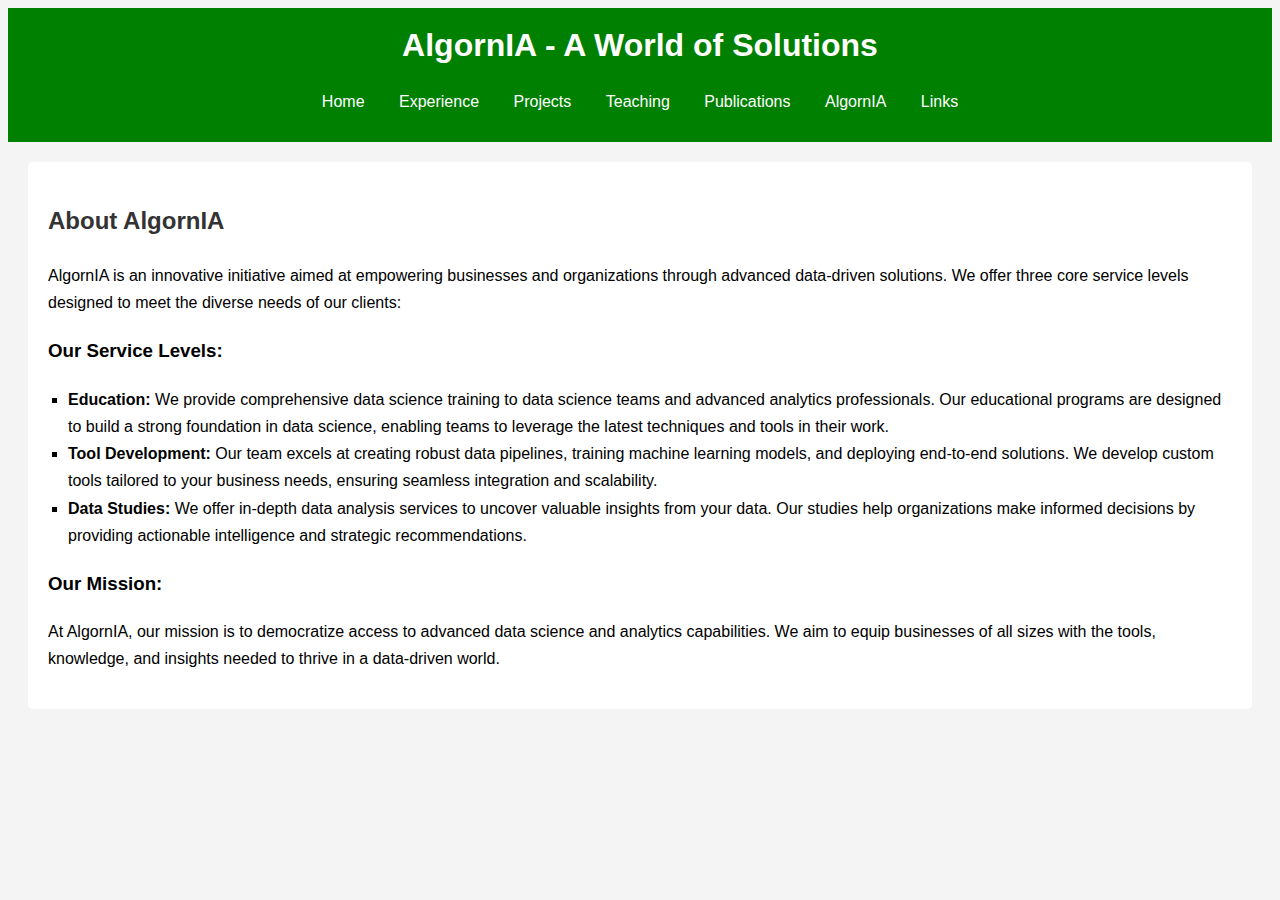
==== algornia.html @ a8e4b150 "algornIA" ====
<!DOCTYPE html>
<html lang="en">
<head>
    <meta charset="UTF-8">
    <meta name="viewport" content="width=device-width, initial-scale=1.0">
    <title>AlgornIA - A World of Solutions</title>
    <link rel="stylesheet" href="style.css">
</head>
<body>
    <header>
        <h1>AlgornIA - A World of Solutions</h1>
        <nav>
            <ul>
                <li><a href="index.html">Home</a></li>
                <li><a href="experience.html">Experience</a></li>
                <li><a href="projects.html">Projects</a></li>
                <li><a href="teaching.html">Teaching</a></li>
                <li><a href="publications.html">Publications</a></li>
                <li><a href="algornia.html">AlgornIA</a></li>
                <li><a href="links.html">Links</a></li>
            </ul>
        </nav>
    </header>

    <section id="algornia-summary">
        <h2>About AlgornIA</h2>
        <p>AlgornIA is an innovative initiative aimed at empowering businesses and organizations through advanced data-driven solutions. We offer three core service levels designed to meet the diverse needs of our clients:</p>
        
        <h3>Our Service Levels:</h3>
        <ul>
            <li><strong>Education:</strong> We provide comprehensive data science training to data science teams and advanced analytics professionals. Our educational programs are designed to build a strong foundation in data science, enabling teams to leverage the latest techniques and tools in their work.</li>
            <li><strong>Tool Development:</strong> Our team excels at creating robust data pipelines, training machine learning models, and deploying end-to-end solutions. We develop custom tools tailored to your business needs, ensuring seamless integration and scalability.</li>
            <li><strong>Data Studies:</strong> We offer in-depth data analysis services to uncover valuable insights from your data. Our studies help organizations make informed decisions by providing actionable intelligence and strategic recommendations.</li>
        </ul>

        <h3>Our Mission:</h3>
        <p>At AlgornIA, our mission is to democratize access to advanced data science and analytics capabilities. We aim to equip businesses of all sizes with the tools, knowledge, and insights needed to thrive in a data-driven world.</p>
    </section>

</body>
</html>
---- style.css ----
#about {
    display: flex;
    align-items: center;
    justify-content: center;
    background-color: #f9f9f9;
    padding: 20px;
    border-radius: 10px;
    box-shadow: 0 4px 8px rgba(0, 0, 0, 0.1);
}

#about img {
    border-radius: 50%;
    width: 300px;
    height: 300px;
    object-fit: cover;
    margin-right: 20px;
}

#about p {
    max-width: 600px;
    font-size: 1.1em;
    line-height: 1.6;
    color: green; /* Change to a shade of green */
}


body {
    font-family: Arial, sans-serif;
    line-height: 1.7;
    margin: 0.5;
    padding: 0;
    background-color: #f4f4f4;
}

header {
    color: green; /* Change to a shade of green */
    color: #fff;
    padding: 10px 0;
    text-align: center;
    background-color: green; /* Change to a shade of green */

}

header h1 {
    margin: 0;
}

header p {
    margin: 0;
    font-style: italic;
}

nav ul {
    list-style: none;
    padding: 0;
}

nav ul li {
    display: inline;
    margin: 0 15px;
}

nav ul li a {
    color: #fff;
    text-decoration: none;
}

section {
    padding: 20px;
    margin: 20px;
    background: #fff;
    border-radius: 5px;
}

h2 {
    color: #333;
}

ul {
    list-style-type: square;
    padding-left: 20px;
}

footer {
    background: #333;
    color: #fff;
    text-align: center;
    padding: 10px 0;
    position: fixed;
    width: 100%;
    bottom: 0;
}
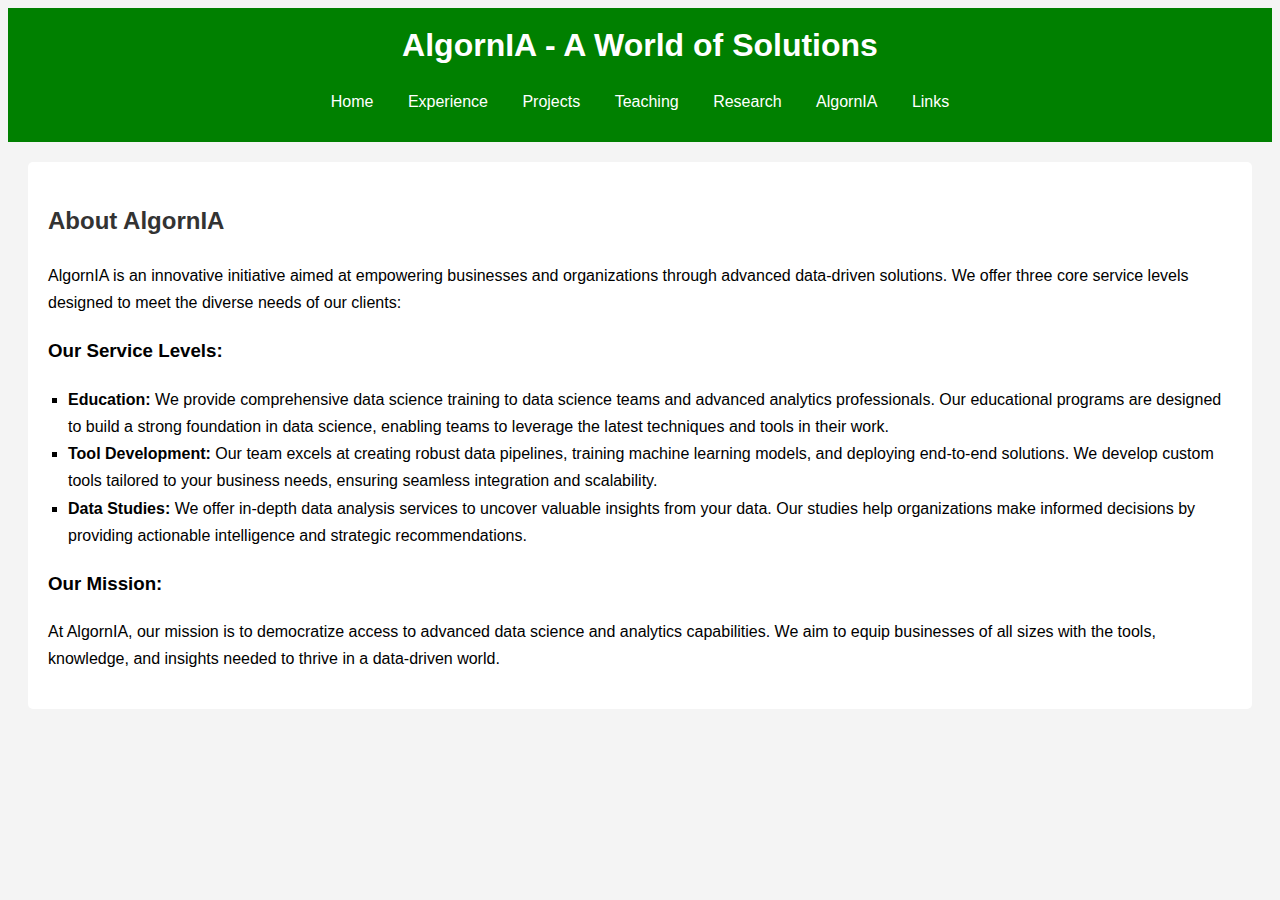
==== commit 9007eed8: "research" ====
--- a/algornia.html
+++ b/algornia.html
@@ -15,7 +15,7 @@
                 <li><a href="experience.html">Experience</a></li>
                 <li><a href="projects.html">Projects</a></li>
                 <li><a href="teaching.html">Teaching</a></li>
-                <li><a href="publications.html">Publications</a></li>
+                <li><a href="research.html">Research</a></li>
                 <li><a href="algornia.html">AlgornIA</a></li>
                 <li><a href="links.html">Links</a></li>
             </ul>
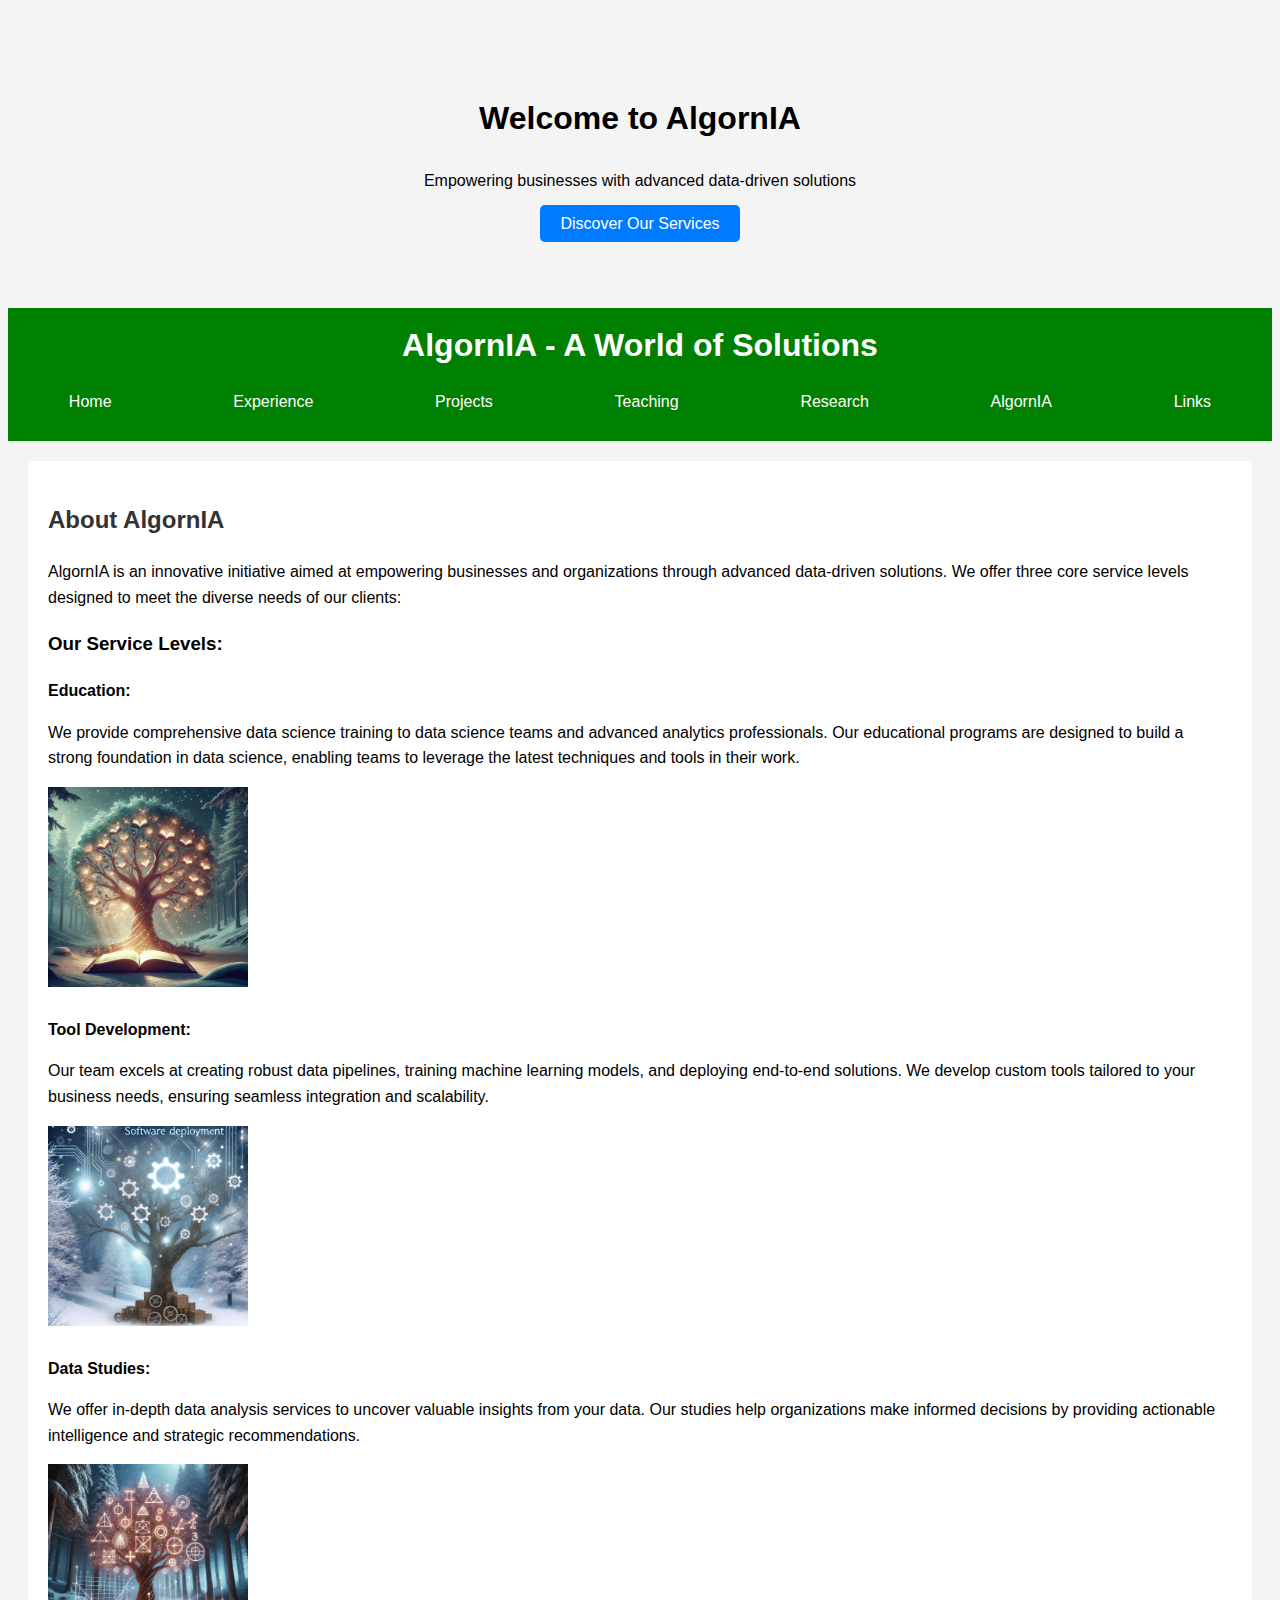
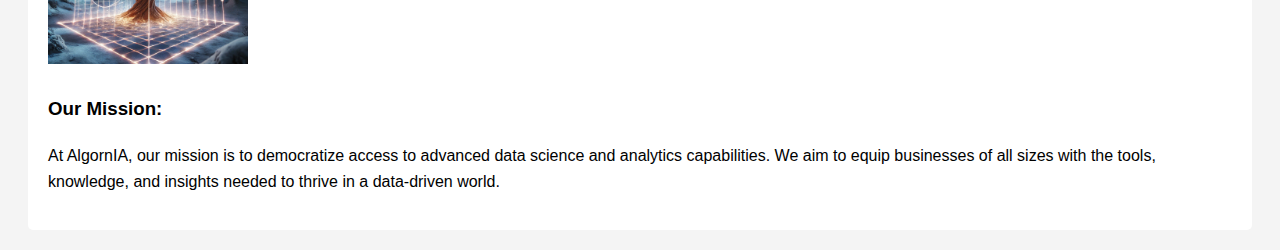
==== commit f0619040: "new algornia" ====
--- a/algornia.html
+++ b/algornia.html
@@ -3,14 +3,23 @@
 <head>
     <meta charset="UTF-8">
     <meta name="viewport" content="width=device-width, initial-scale=1.0">
+    <meta name="description" content="AlgornIA offers advanced data-driven solutions through education, tool development, and data studies.">
+    <meta name="keywords" content="data science, machine learning, data analysis, education, tool development">
     <title>AlgornIA - A World of Solutions</title>
     <link rel="stylesheet" href="style.css">
 </head>
 <body>
-    <header>
+    <!-- Hero Section -->
+    <section id="hero" style="padding: 50px; text-align: center; background-color: #f4f4f4;">
+        <h1>Welcome to AlgornIA</h1>
+        <p>Empowering businesses with advanced data-driven solutions</p>
+        <a href="#algornia-summary" style="padding: 10px 20px; background-color: #007BFF; color: white; text-decoration: none; border-radius: 5px;">Discover Our Services</a>
+    </section>
+
+    <header style="margin-top: 20px;">
         <h1>AlgornIA - A World of Solutions</h1>
         <nav>
-            <ul>
+            <ul style="list-style: none; padding: 0; display: flex; justify-content: space-around;">
                 <li><a href="index.html">Home</a></li>
                 <li><a href="experience.html">Experience</a></li>
                 <li><a href="projects.html">Projects</a></li>
@@ -22,20 +31,34 @@
         </nav>
     </header>
 
-    <section id="algornia-summary">
+    <section id="algornia-summary" style="padding: 20px; line-height: 1.6;">
         <h2>About AlgornIA</h2>
         <p>AlgornIA is an innovative initiative aimed at empowering businesses and organizations through advanced data-driven solutions. We offer three core service levels designed to meet the diverse needs of our clients:</p>
         
         <h3>Our Service Levels:</h3>
-        <ul>
-            <li><strong>Education:</strong> We provide comprehensive data science training to data science teams and advanced analytics professionals. Our educational programs are designed to build a strong foundation in data science, enabling teams to leverage the latest techniques and tools in their work.</li>
-            <li><strong>Tool Development:</strong> Our team excels at creating robust data pipelines, training machine learning models, and deploying end-to-end solutions. We develop custom tools tailored to your business needs, ensuring seamless integration and scalability.</li>
-            <li><strong>Data Studies:</strong> We offer in-depth data analysis services to uncover valuable insights from your data. Our studies help organizations make informed decisions by providing actionable intelligence and strategic recommendations.</li>
+        <ul style="list-style: none; padding: 0;">
+            <li style="margin-bottom: 30px;">
+                <strong>Education:</strong>
+                <p>We provide comprehensive data science training to data science teams and advanced analytics professionals. Our educational programs are designed to build a strong foundation in data science, enabling teams to leverage the latest techniques and tools in their work.</p>
+                <img src="image2.webp" alt="Education Image" style="width:200px;height:auto; display:block; margin: 10px 0;">
+                <!-- <a href="contact.html" style="padding: 10px 20px; background-color: #007BFF; color: white; text-decoration: none; border-radius: 5px;">Learn More</a> -->
+            </li>
+            <li style="margin-bottom: 30px;">
+                <strong>Tool Development:</strong>
+                <p>Our team excels at creating robust data pipelines, training machine learning models, and deploying end-to-end solutions. We develop custom tools tailored to your business needs, ensuring seamless integration and scalability.</p>
+                <img src="image3.webp" alt="Tool Development Image" style="width:200px;height:auto; display:block; margin: 10px 0;">
+                <!-- <a href="contact.html" style="padding: 10px 20px; background-color: #007BFF; color: white; text-decoration: none; border-radius: 5px;">Get a Quote</a>-->
+            </li>
+            <li style="margin-bottom: 30px;">
+                <strong>Data Studies:</strong>
+                <p>We offer in-depth data analysis services to uncover valuable insights from your data. Our studies help organizations make informed decisions by providing actionable intelligence and strategic recommendations.</p>
+                <img src="image1.webp" alt="Data Studies Image" style="width:200px;height:auto; display:block; margin: 10px 0;">
+                <!-- <a href="contact.html" style="padding: 10px 20px; background-color: #007BFF; color: white; text-decoration: none; border-radius: 5px;">Contact Us</a>-->
+            </li>
         </ul>
-
         <h3>Our Mission:</h3>
         <p>At AlgornIA, our mission is to democratize access to advanced data science and analytics capabilities. We aim to equip businesses of all sizes with the tools, knowledge, and insights needed to thrive in a data-driven world.</p>
     </section>
 
 </body>
-</html>
+</html>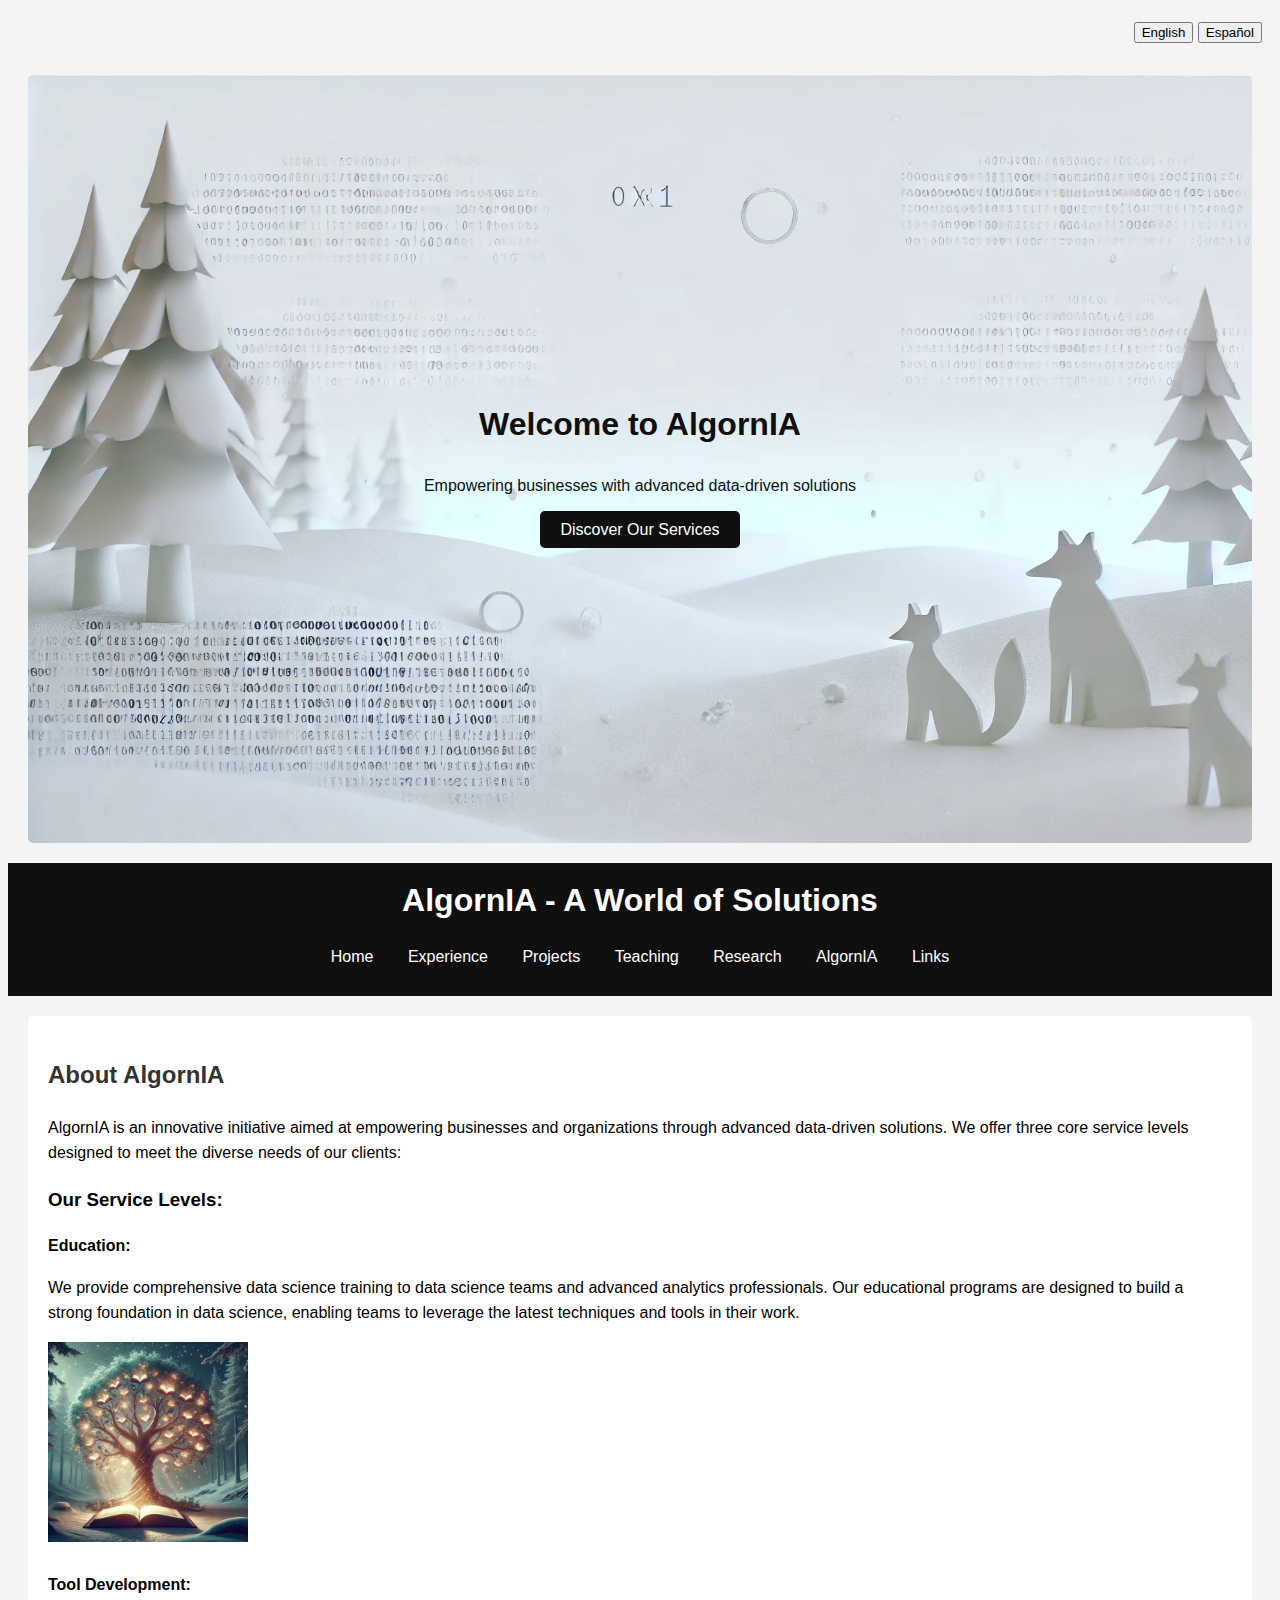
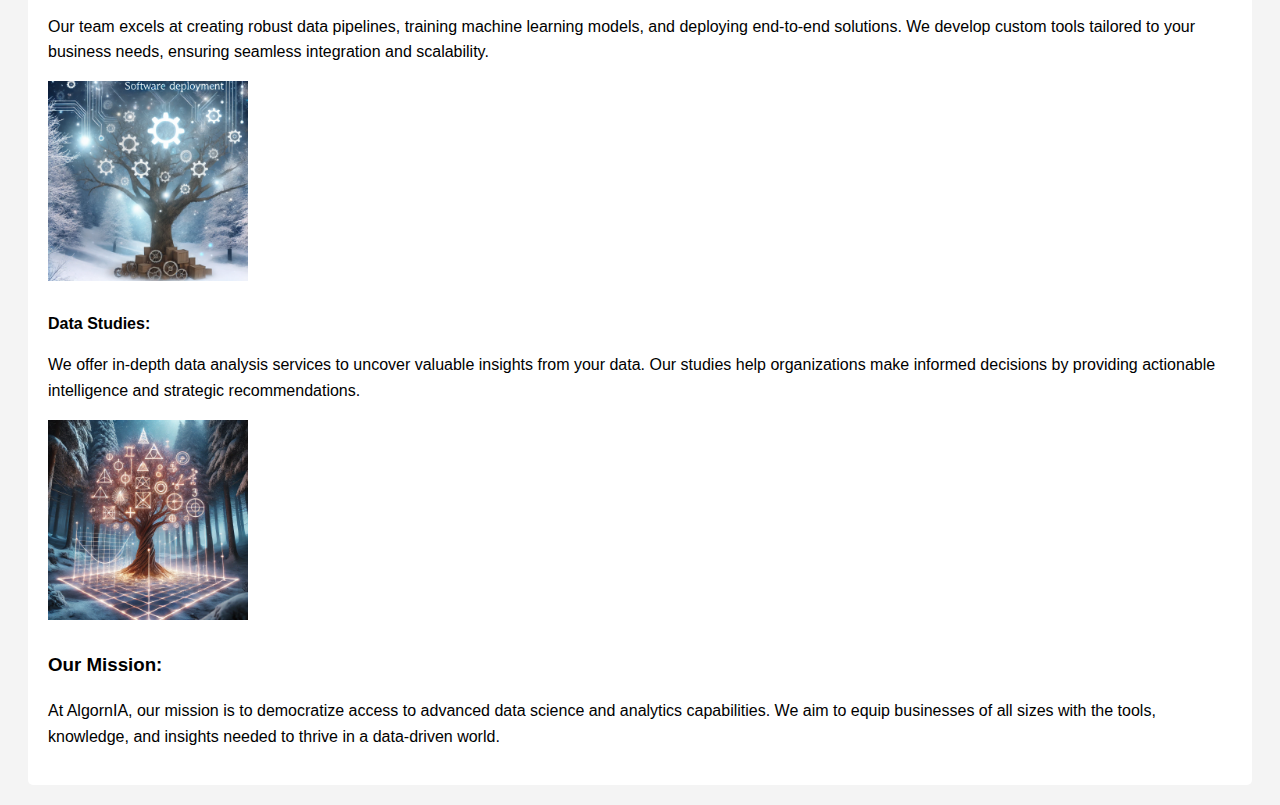
==== commit 204a8be5: "new algornia" ====
--- a/algornia.html
+++ b/algornia.html
@@ -7,19 +7,59 @@
     <meta name="keywords" content="data science, machine learning, data analysis, education, tool development">
     <title>AlgornIA - A World of Solutions</title>
     <link rel="stylesheet" href="style.css">
+    <script>
+        function switchLanguage(language) {
+            document.documentElement.lang = language;
+            if (language === 'es') {
+                document.getElementById('content-en').style.display = 'none';
+                document.getElementById('content-es').style.display = 'block';
+                document.getElementById('hero-title-en').style.display = 'none';
+                document.getElementById('hero-title-es').style.display = 'block';
+                document.getElementById('hero-subtitle-en').style.display = 'none';
+                document.getElementById('hero-subtitle-es').style.display = 'block';
+                document.getElementById('discover-btn-en').style.display = 'none';
+                document.getElementById('discover-btn-es').style.display = 'block';
+                document.getElementById('nav-en').style.display = 'none';
+                document.getElementById('nav-es').style.display = 'flex';
+            } else {
+                document.getElementById('content-es').style.display = 'none';
+                document.getElementById('content-en').style.display = 'block';
+                document.getElementById('hero-title-es').style.display = 'none';
+                document.getElementById('hero-title-en').style.display = 'block';
+                document.getElementById('hero-subtitle-es').style.display = 'none';
+                document.getElementById('hero-subtitle-en').style.display = 'block';
+                document.getElementById('discover-btn-es').style.display = 'none';
+                document.getElementById('discover-btn-en').style.display = 'block';
+                document.getElementById('nav-es').style.display = 'none';
+                document.getElementById('nav-en').style.display = 'flex';
+            }
+        }
+    </script>
 </head>
 <body>
+
+    <!-- Language Switcher -->
+    <div style="text-align: right; padding: 10px;">
+        <button onclick="switchLanguage('en')">English</button>
+        <button onclick="switchLanguage('es')">Español</button>
+    </div>
+
     <!-- Hero Section -->
-    <section id="hero" style="padding: 50px; text-align: center; background-color: #f4f4f4;">
-        <h1>Welcome to AlgornIA</h1>
-        <p>Empowering businesses with advanced data-driven solutions</p>
-        <a href="#algornia-summary" style="padding: 10px 20px; background-color: #007BFF; color: white; text-decoration: none; border-radius: 5px;">Discover Our Services</a>
+    <section id="hero" style="padding: 300px; text-align: center; background-image: url('narniaback.webp'); background-size: cover; color: #0f0f0f;">
+        <h1 id="hero-title-en">Welcome to AlgornIA</h1>
+        <h1 id="hero-title-es" style="display:none;">Bienvenido a AlgornIA</h1>
+        <p id="hero-subtitle-en">Empowering businesses with advanced data-driven solutions</p>
+        <p id="hero-subtitle-es" style="display:none;">Empoderando a las empresas con soluciones avanzadas basadas en datos</p>
+        <a href="#algornia-summary" id="discover-btn-en" style="padding: 10px 20px; background-color: #0f0f0f; color: white; text-decoration: none; border-radius: 5px;">Discover Our Services</a>
+        <a href="#algornia-summary" id="discover-btn-es" style="padding: 10px 20px; background-color: #0f0f0f; color: white; text-decoration: none; border-radius: 5px; display:none;">Descubre Nuestros Servicios</a>
     </section>
 
-    <header style="margin-top: 20px;">
+    <!-- Header -->
+    <header style="margin-top: 20px; background-color: #0f0f0f;">
         <h1>AlgornIA - A World of Solutions</h1>
-        <nav>
-            <ul style="list-style: none; padding: 0; display: flex; justify-content: space-around;">
+        <!-- English Navigation -->
+        <nav id="nav-en" style="display: flex; justify-content: space-around;">
+            <ul style="list-style: none; padding: 0;">
                 <li><a href="index.html">Home</a></li>
                 <li><a href="experience.html">Experience</a></li>
                 <li><a href="projects.html">Projects</a></li>
@@ -29,9 +69,23 @@
                 <li><a href="links.html">Links</a></li>
             </ul>
         </nav>
+
+        <!-- Spanish Navigation -->
+        <nav id="nav-es" style="display: none; justify-content: space-around;">
+            <ul style="list-style: none; padding: 0;">
+                <li><a href="index.html">Inicio</a></li>
+                <li><a href="experience.html">Experiencia</a></li>
+                <li><a href="projects.html">Proyectos</a></li>
+                <li><a href="teaching.html">Enseñanza</a></li>
+                <li><a href="research.html">Investigación</a></li>
+                <li><a href="algornia.html">AlgornIA</a></li>
+                <li><a href="links.html">Enlaces</a></li>
+            </ul>
+        </nav>
     </header>
 
-    <section id="algornia-summary" style="padding: 20px; line-height: 1.6;">
+    <!-- English Content -->
+    <section id="content-en" style="padding: 20px; line-height: 1.6;">
         <h2>About AlgornIA</h2>
         <p>AlgornIA is an innovative initiative aimed at empowering businesses and organizations through advanced data-driven solutions. We offer three core service levels designed to meet the diverse needs of our clients:</p>
         
@@ -41,24 +95,48 @@
                 <strong>Education:</strong>
                 <p>We provide comprehensive data science training to data science teams and advanced analytics professionals. Our educational programs are designed to build a strong foundation in data science, enabling teams to leverage the latest techniques and tools in their work.</p>
                 <img src="image2.webp" alt="Education Image" style="width:200px;height:auto; display:block; margin: 10px 0;">
-                <!-- <a href="contact.html" style="padding: 10px 20px; background-color: #007BFF; color: white; text-decoration: none; border-radius: 5px;">Learn More</a> -->
             </li>
             <li style="margin-bottom: 30px;">
                 <strong>Tool Development:</strong>
                 <p>Our team excels at creating robust data pipelines, training machine learning models, and deploying end-to-end solutions. We develop custom tools tailored to your business needs, ensuring seamless integration and scalability.</p>
                 <img src="image3.webp" alt="Tool Development Image" style="width:200px;height:auto; display:block; margin: 10px 0;">
-                <!-- <a href="contact.html" style="padding: 10px 20px; background-color: #007BFF; color: white; text-decoration: none; border-radius: 5px;">Get a Quote</a>-->
             </li>
             <li style="margin-bottom: 30px;">
                 <strong>Data Studies:</strong>
                 <p>We offer in-depth data analysis services to uncover valuable insights from your data. Our studies help organizations make informed decisions by providing actionable intelligence and strategic recommendations.</p>
                 <img src="image1.webp" alt="Data Studies Image" style="width:200px;height:auto; display:block; margin: 10px 0;">
-                <!-- <a href="contact.html" style="padding: 10px 20px; background-color: #007BFF; color: white; text-decoration: none; border-radius: 5px;">Contact Us</a>-->
             </li>
         </ul>
         <h3>Our Mission:</h3>
         <p>At AlgornIA, our mission is to democratize access to advanced data science and analytics capabilities. We aim to equip businesses of all sizes with the tools, knowledge, and insights needed to thrive in a data-driven world.</p>
     </section>
 
+    <!-- Spanish Content -->
+    <section id="content-es" style="padding: 20px; line-height: 1.6; display: none;">
+        <h2>Sobre AlgornIA</h2>
+        <p>AlgornIA es una iniciativa innovadora destinada a potenciar a empresas y organizaciones a través de soluciones avanzadas basadas en datos. Ofrecemos tres niveles de servicio diseñados para satisfacer las diversas necesidades de nuestros clientes:</p>
+        
+        <h3>Nuestros Niveles de Servicio:</h3>
+        <ul style="list-style: none; padding: 0;">
+            <li style="margin-bottom: 30px;">
+                <strong>Educación:</strong>
+                <p>Ofrecemos una formación completa en ciencia de datos a equipos de ciencia de datos y profesionales de análisis avanzados. Nuestros programas educativos están diseñados para construir una sólida base en ciencia de datos, permitiendo a los equipos aprovechar las últimas técnicas y herramientas en su trabajo.</p>
+                <img src="image2.webp" alt="Imagen de Educación" style="width:200px;height:auto; display:block; margin: 10px 0;">
+            </li>
+            <li style="margin-bottom: 30px;">
+                <strong>Desarrollo de Herramientas:</strong>
+                <p>Nuestro equipo se destaca en la creación de robustos pipelines de datos, el entrenamiento de modelos de machine learning y el despliegue de soluciones de extremo a extremo. Desarrollamos herramientas personalizadas adaptadas a las necesidades de su negocio, asegurando una integración y escalabilidad sin problemas.</p>
+                <img src="image3.webp" alt="Imagen de Desarrollo de Herramientas" style="width:200px;height:auto; display:block; margin: 10px 0;">
+            </li>
+            <li style="margin-bottom: 30px;">
+                <strong>Estudios de Datos:</strong>
+                <p>Ofrecemos servicios de análisis de datos en profundidad para descubrir valiosas ideas a partir de sus datos. Nuestros estudios ayudan a las organizaciones a tomar decisiones informadas proporcionando inteligencia accionable y recomendaciones estratégicas.</p>
+                <img src="image1.webp" alt="Imagen de Estudios de Datos" style="width:200px;height:auto; display:block; margin: 10px 0;">
+            </li>
+        </ul>
+        <h3>Nuestra Misión:</h3>
+        <p>En AlgornIA, nuestra misión es democratizar el acceso a capacidades avanzadas de ciencia de datos y análisis. Nuestro objetivo es equipar a las empresas de todos los tamaños con las herramientas, conocimientos e ideas necesarias para prosperar en un mundo impulsado por los datos.</p>
+    </section>
+
 </body>
-</html>+</html>
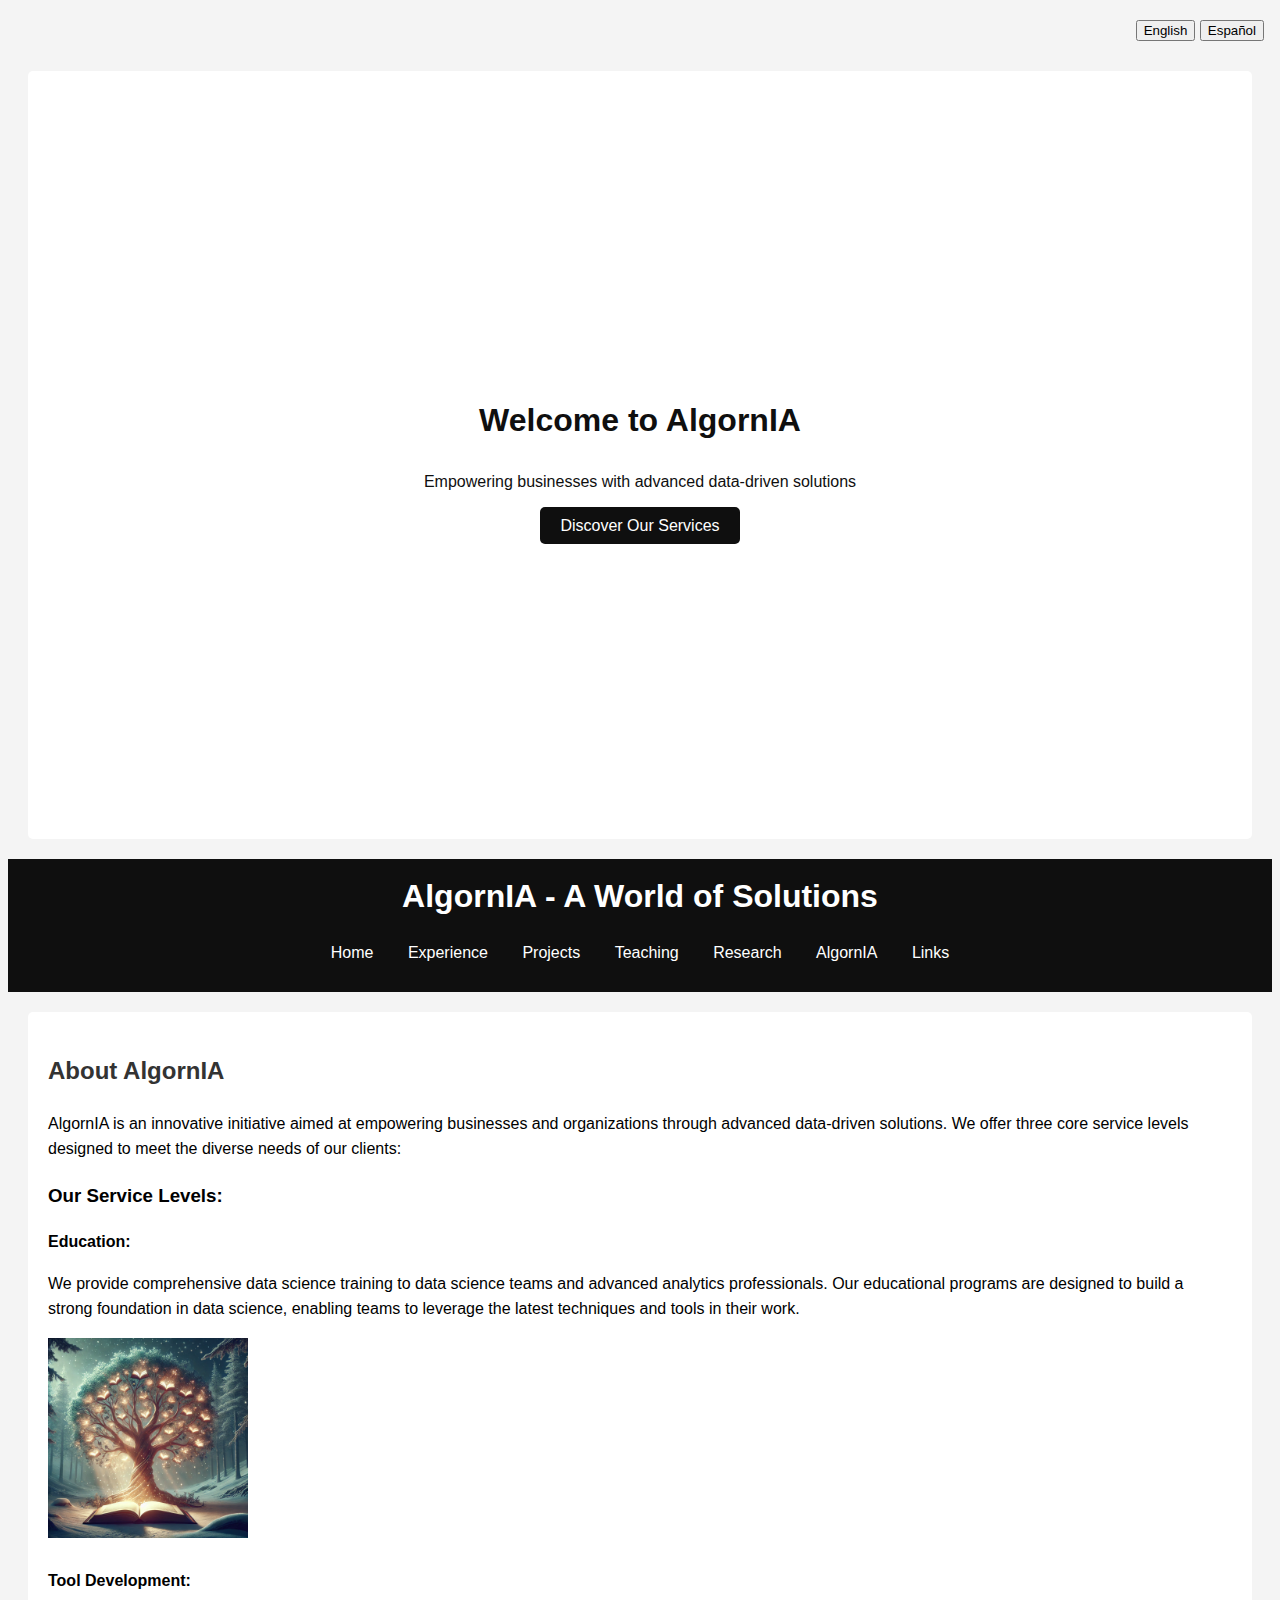
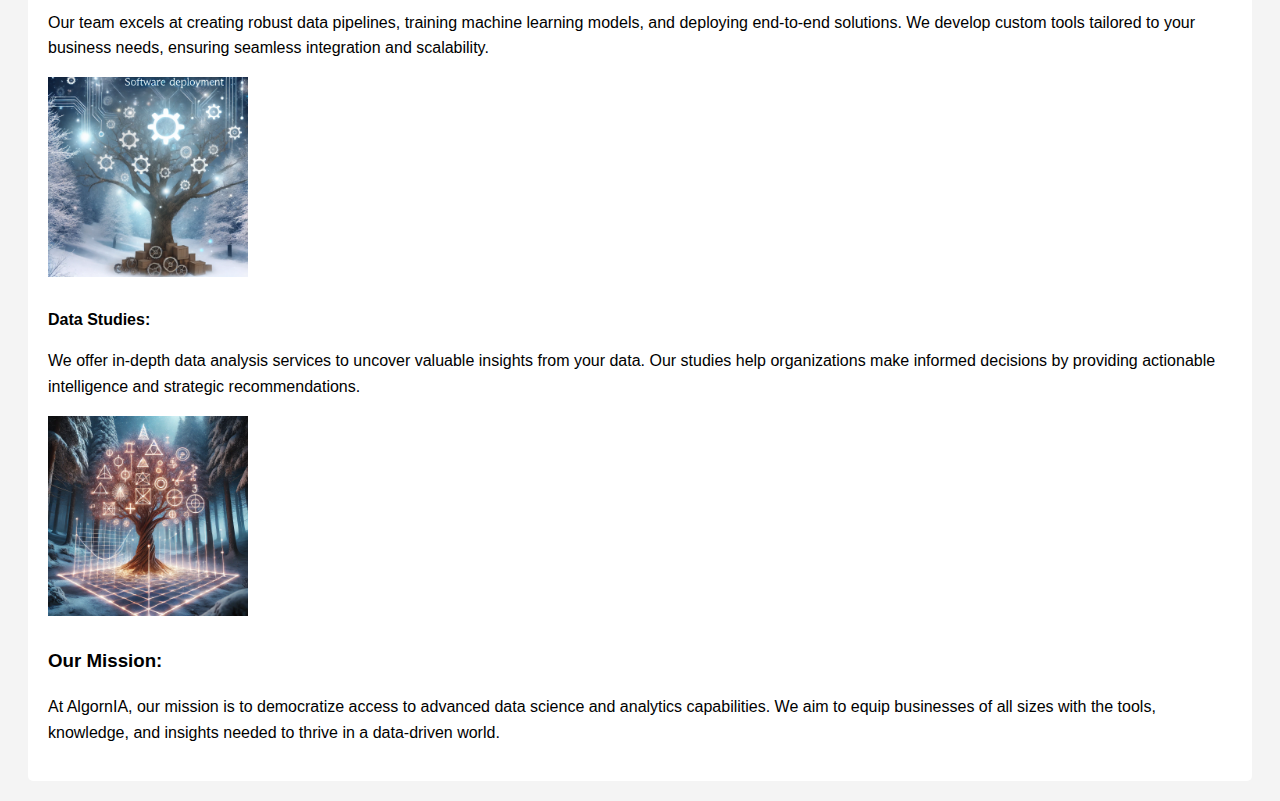
==== commit 9c572fa1: "algornia" ====
--- a/algornia.html
+++ b/algornia.html
@@ -11,8 +11,8 @@
         function switchLanguage(language) {
             document.documentElement.lang = language;
             if (language === 'es') {
-                document.getElementById('content-en').style.display = 'none';
-                document.getElementById('content-es').style.display = 'block';
+                document.getElementById('algornia-summary').style.display = 'none';
+                document.getElementById('algornia-summaryes').style.display = 'block';
                 document.getElementById('hero-title-en').style.display = 'none';
                 document.getElementById('hero-title-es').style.display = 'block';
                 document.getElementById('hero-subtitle-en').style.display = 'none';
@@ -22,8 +22,8 @@
                 document.getElementById('nav-en').style.display = 'none';
                 document.getElementById('nav-es').style.display = 'flex';
             } else {
-                document.getElementById('content-es').style.display = 'none';
-                document.getElementById('content-en').style.display = 'block';
+                document.getElementById('algornia-summaryes').style.display = 'none';
+                document.getElementById('algornia-summary').style.display = 'block';
                 document.getElementById('hero-title-es').style.display = 'none';
                 document.getElementById('hero-title-en').style.display = 'block';
                 document.getElementById('hero-subtitle-es').style.display = 'none';
@@ -39,19 +39,19 @@
 <body>
 
     <!-- Language Switcher -->
-    <div style="text-align: right; padding: 10px;">
+    <div style="text-align: right; padding: 8px;">
         <button onclick="switchLanguage('en')">English</button>
         <button onclick="switchLanguage('es')">Español</button>
     </div>
 
     <!-- Hero Section -->
-    <section id="hero" style="padding: 300px; text-align: center; background-image: url('narniaback.webp'); background-size: cover; color: #0f0f0f;">
+    <section id="hero" style="padding: 300px; text-align: center; background-size: cover; color: #0f0f0f;">
         <h1 id="hero-title-en">Welcome to AlgornIA</h1>
         <h1 id="hero-title-es" style="display:none;">Bienvenido a AlgornIA</h1>
         <p id="hero-subtitle-en">Empowering businesses with advanced data-driven solutions</p>
         <p id="hero-subtitle-es" style="display:none;">Empoderando a las empresas con soluciones avanzadas basadas en datos</p>
         <a href="#algornia-summary" id="discover-btn-en" style="padding: 10px 20px; background-color: #0f0f0f; color: white; text-decoration: none; border-radius: 5px;">Discover Our Services</a>
-        <a href="#algornia-summary" id="discover-btn-es" style="padding: 10px 20px; background-color: #0f0f0f; color: white; text-decoration: none; border-radius: 5px; display:none;">Descubre Nuestros Servicios</a>
+        <a href="#algornia-summaryes" id="discover-btn-es" style="padding: 10px 20px; background-color: #0f0f0f; color: white; text-decoration: none; border-radius: 5px; display:none;">Descubre Nuestros Servicios</a>
     </section>
 
     <!-- Header -->
@@ -85,7 +85,7 @@
     </header>
 
     <!-- English Content -->
-    <section id="content-en" style="padding: 20px; line-height: 1.6;">
+    <section id="algornia-summary" style="padding: 20px; line-height: 1.6;">
         <h2>About AlgornIA</h2>
         <p>AlgornIA is an innovative initiative aimed at empowering businesses and organizations through advanced data-driven solutions. We offer three core service levels designed to meet the diverse needs of our clients:</p>
         
@@ -112,7 +112,7 @@
     </section>
 
     <!-- Spanish Content -->
-    <section id="content-es" style="padding: 20px; line-height: 1.6; display: none;">
+    <section id="algornia-summaryes" style="padding: 20px; line-height: 1.6; display: none;">
         <h2>Sobre AlgornIA</h2>
         <p>AlgornIA es una iniciativa innovadora destinada a potenciar a empresas y organizaciones a través de soluciones avanzadas basadas en datos. Ofrecemos tres niveles de servicio diseñados para satisfacer las diversas necesidades de nuestros clientes:</p>
         
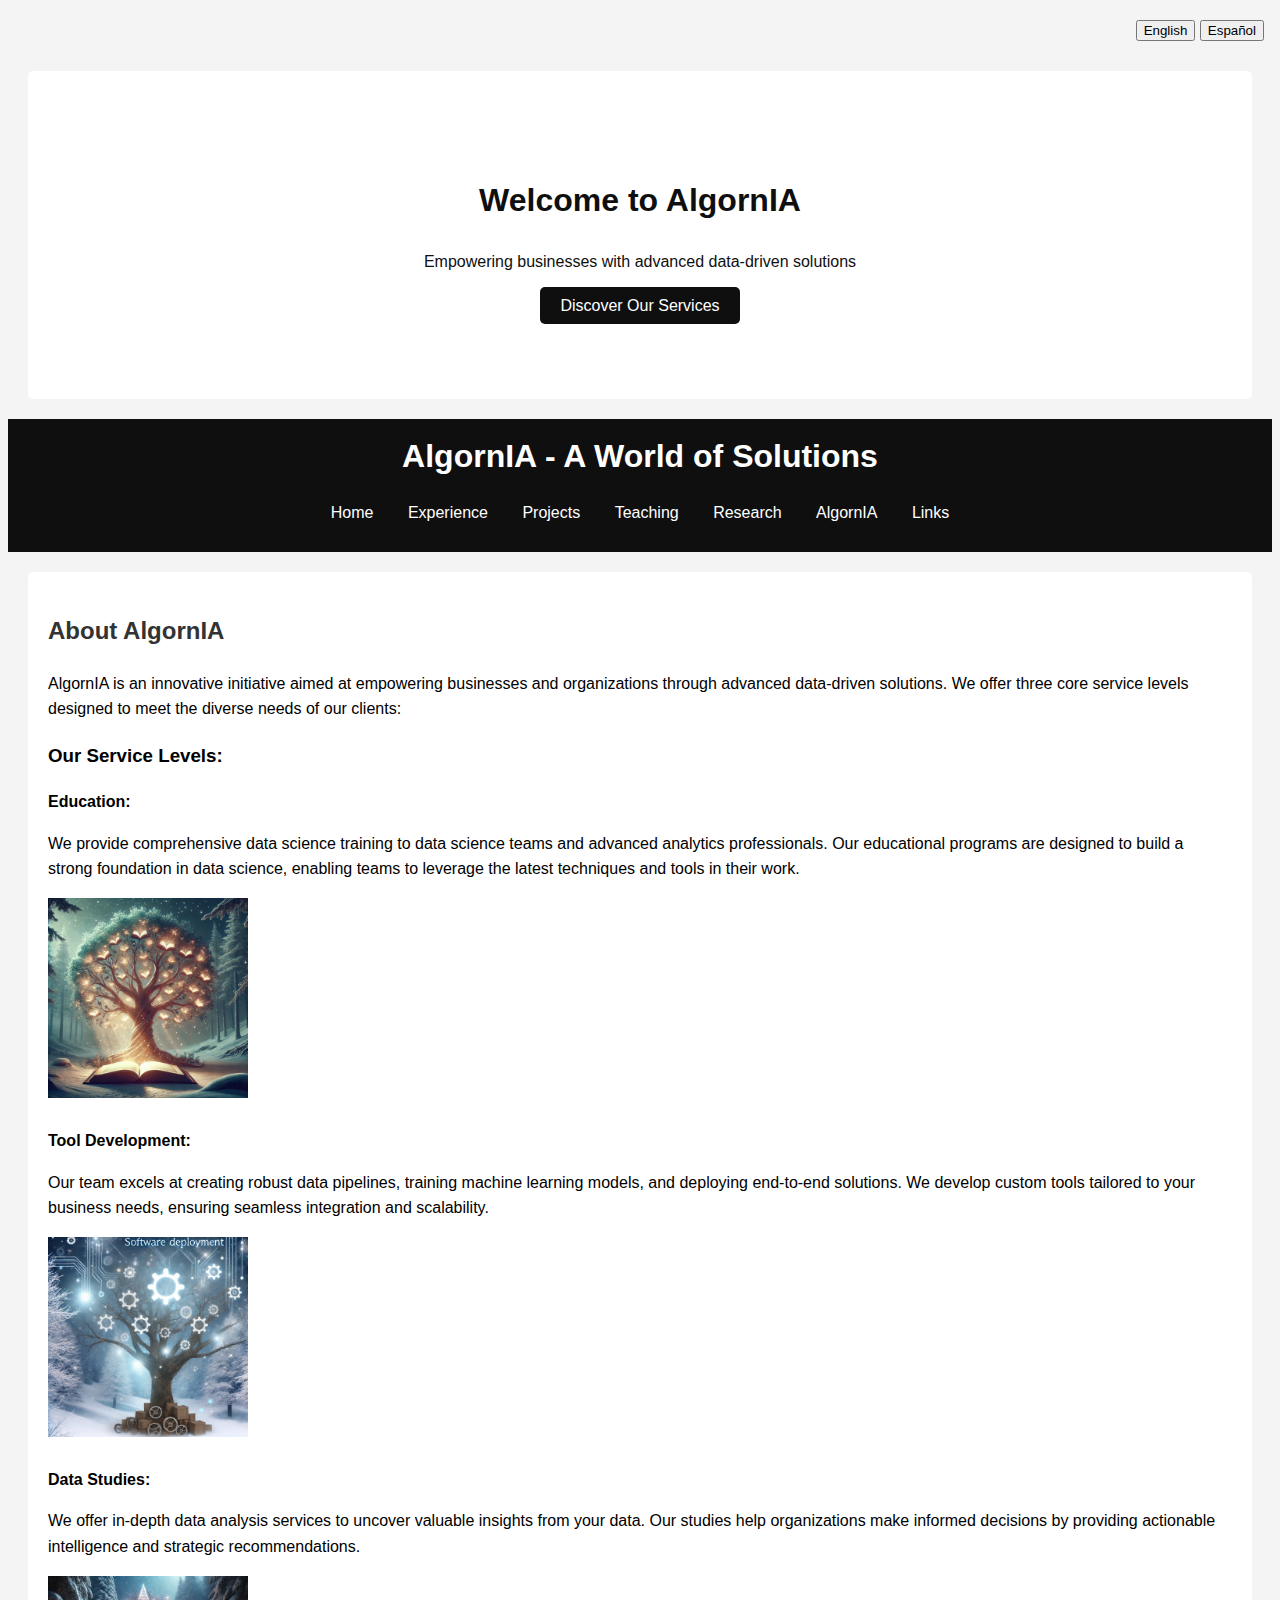
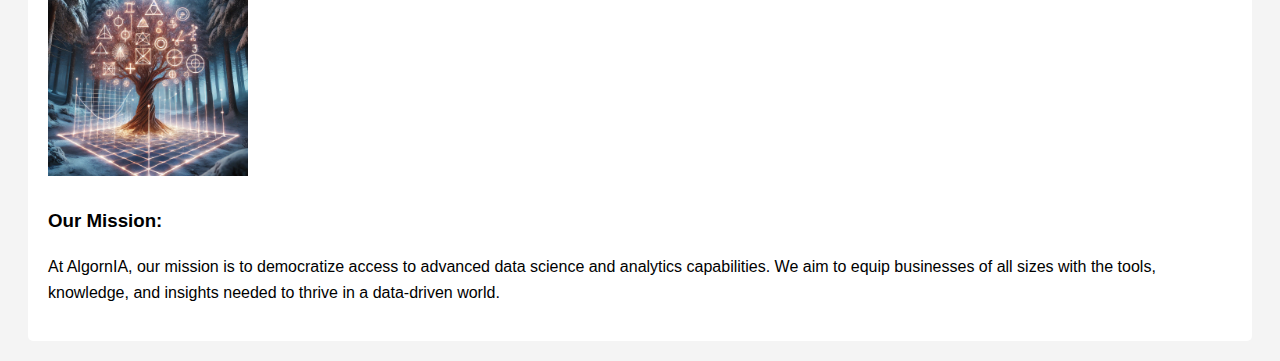
==== commit 6602ba76: "algornia" ====
--- a/algornia.html
+++ b/algornia.html
@@ -45,7 +45,7 @@
     </div>
 
     <!-- Hero Section -->
-    <section id="hero" style="padding: 300px; text-align: center; background-size: cover; color: #0f0f0f;">
+    <section id="hero" style="padding: 80px; text-align: center; background-size: cover; color: #0f0f0f;">
         <h1 id="hero-title-en">Welcome to AlgornIA</h1>
         <h1 id="hero-title-es" style="display:none;">Bienvenido a AlgornIA</h1>
         <p id="hero-subtitle-en">Empowering businesses with advanced data-driven solutions</p>
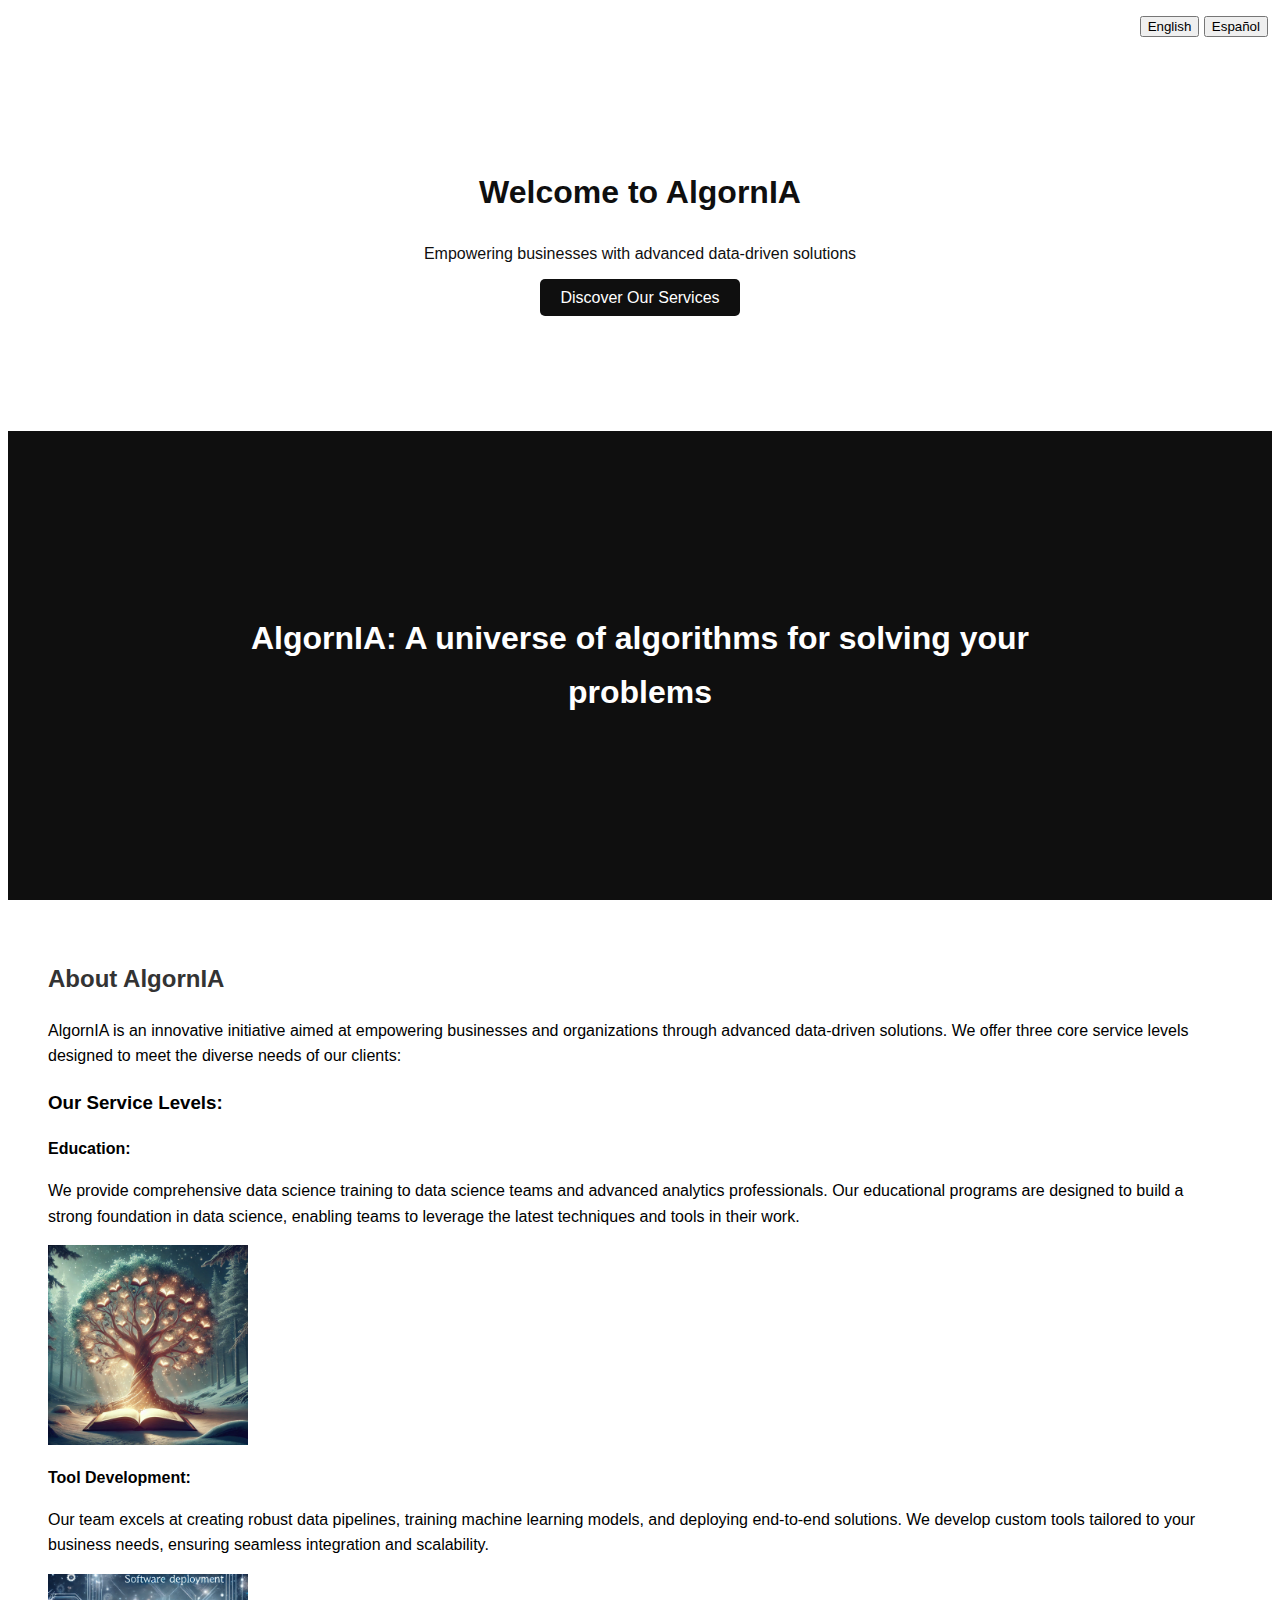
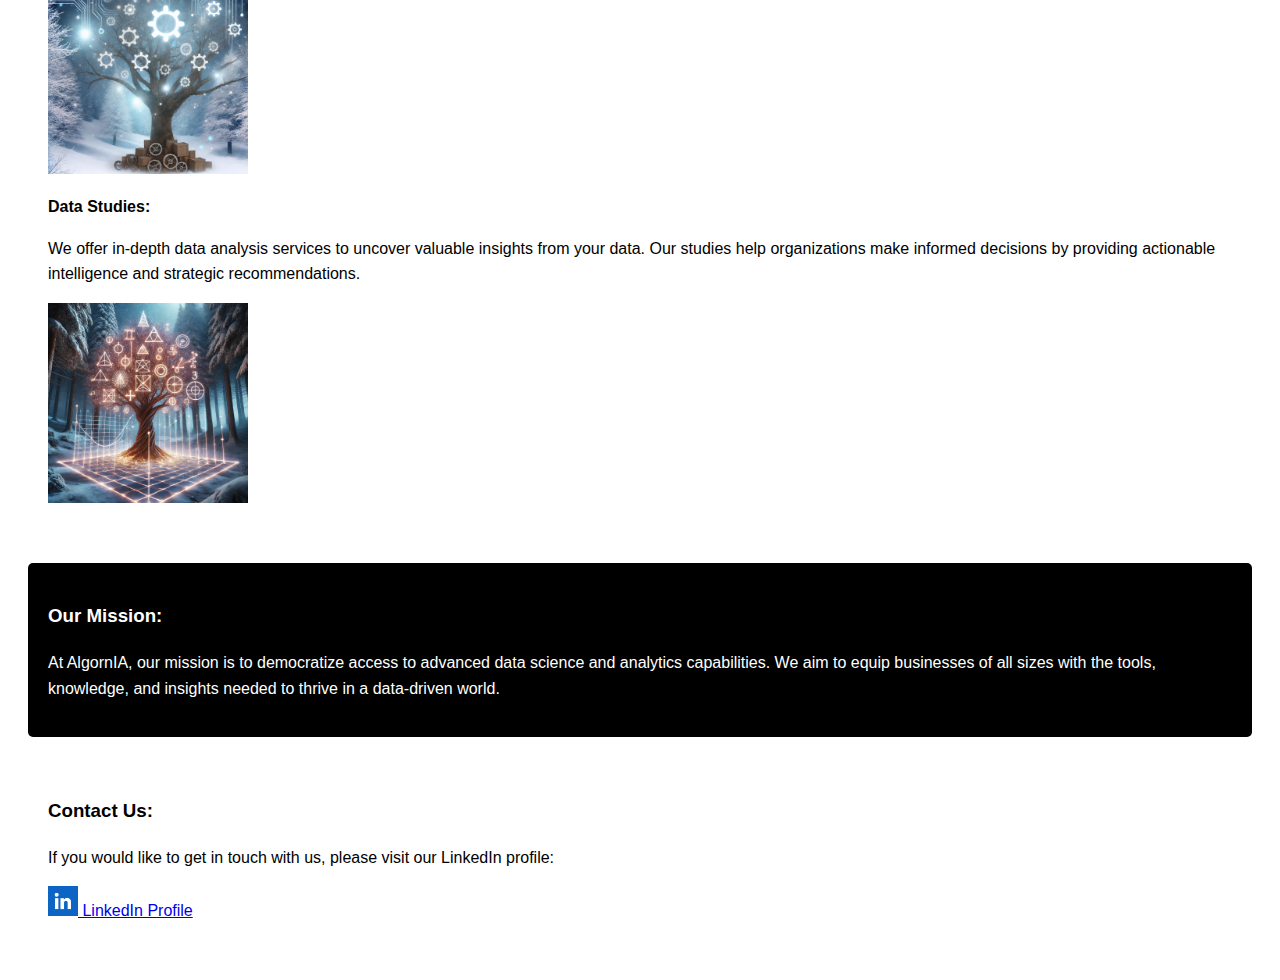
==== commit 7c35ef80: "fix style" ====
--- a/algornia.html
+++ b/algornia.html
@@ -19,8 +19,10 @@
                 document.getElementById('hero-subtitle-es').style.display = 'block';
                 document.getElementById('discover-btn-en').style.display = 'none';
                 document.getElementById('discover-btn-es').style.display = 'block';
-                document.getElementById('nav-en').style.display = 'none';
-                document.getElementById('nav-es').style.display = 'flex';
+                document.getElementById('mission-en').style.display = 'none';
+                document.getElementById('mission-es').style.display = 'flex';
+                document.getElementById('contact-us-en').style.display = 'none';
+                document.getElementById('contact-us-es').style.display = 'flex';
             } else {
                 document.getElementById('algornia-summaryes').style.display = 'none';
                 document.getElementById('algornia-summary').style.display = 'block';
@@ -30,8 +32,10 @@
                 document.getElementById('hero-subtitle-en').style.display = 'block';
                 document.getElementById('discover-btn-es').style.display = 'none';
                 document.getElementById('discover-btn-en').style.display = 'block';
-                document.getElementById('nav-es').style.display = 'none';
-                document.getElementById('nav-en').style.display = 'flex';
+                document.getElementById('mission-en').style.display = 'flex';
+                document.getElementById('mission-es').style.display = 'none';
+                document.getElementById('contact-us-en').style.display = 'flex';
+                document.getElementById('contact-us-es').style.display = 'none';
             }
         }
     </script>
@@ -39,7 +43,7 @@
 <body>
 
     <!-- Language Switcher -->
-    <div style="text-align: right; padding: 8px;">
+    <div style="text-align: right; padding: 4px;">
         <button onclick="switchLanguage('en')">English</button>
         <button onclick="switchLanguage('es')">Español</button>
     </div>
@@ -55,33 +59,8 @@
     </section>
 
     <!-- Header -->
-    <header style="margin-top: 20px; background-color: #0f0f0f;">
-        <h1>AlgornIA - A World of Solutions</h1>
-        <!-- English Navigation -->
-        <nav id="nav-en" style="display: flex; justify-content: space-around;">
-            <ul style="list-style: none; padding: 0;">
-                <li><a href="index.html">Home</a></li>
-                <li><a href="experience.html">Experience</a></li>
-                <li><a href="projects.html">Projects</a></li>
-                <li><a href="teaching.html">Teaching</a></li>
-                <li><a href="research.html">Research</a></li>
-                <li><a href="algornia.html">AlgornIA</a></li>
-                <li><a href="links.html">Links</a></li>
-            </ul>
-        </nav>
-
-        <!-- Spanish Navigation -->
-        <nav id="nav-es" style="display: none; justify-content: space-around;">
-            <ul style="list-style: none; padding: 0;">
-                <li><a href="index.html">Inicio</a></li>
-                <li><a href="experience.html">Experiencia</a></li>
-                <li><a href="projects.html">Proyectos</a></li>
-                <li><a href="teaching.html">Enseñanza</a></li>
-                <li><a href="research.html">Investigación</a></li>
-                <li><a href="algornia.html">AlgornIA</a></li>
-                <li><a href="links.html">Enlaces</a></li>
-            </ul>
-        </nav>
+    <header style="margin-top: 40px; background-color: #0f0f0f; color: white; padding: 180px;">
+        <h1>AlgornIA: A universe of algorithms for solving your problems</h1>
     </header>
 
     <!-- English Content -->
@@ -91,52 +70,74 @@
         
         <h3>Our Service Levels:</h3>
         <ul style="list-style: none; padding: 0;">
-            <li style="margin-bottom: 30px;">
+            <li style="margin-bottom: 20px;">
                 <strong>Education:</strong>
                 <p>We provide comprehensive data science training to data science teams and advanced analytics professionals. Our educational programs are designed to build a strong foundation in data science, enabling teams to leverage the latest techniques and tools in their work.</p>
                 <img src="image2.webp" alt="Education Image" style="width:200px;height:auto; display:block; margin: 10px 0;">
             </li>
-            <li style="margin-bottom: 30px;">
+            <li style="margin-bottom: 20px;">
                 <strong>Tool Development:</strong>
                 <p>Our team excels at creating robust data pipelines, training machine learning models, and deploying end-to-end solutions. We develop custom tools tailored to your business needs, ensuring seamless integration and scalability.</p>
                 <img src="image3.webp" alt="Tool Development Image" style="width:200px;height:auto; display:block; margin: 10px 0;">
             </li>
-            <li style="margin-bottom: 30px;">
+            <li style="margin-bottom: 20px;">
                 <strong>Data Studies:</strong>
                 <p>We offer in-depth data analysis services to uncover valuable insights from your data. Our studies help organizations make informed decisions by providing actionable intelligence and strategic recommendations.</p>
                 <img src="image1.webp" alt="Data Studies Image" style="width:200px;height:auto; display:block; margin: 10px 0;">
             </li>
         </ul>
+    </section>
+    
+    <!-- Mission Section (Black Background) -->
+    <section id="mission-en" style="padding: 20px; background-color: black; color: white; line-height: 1.6;">
         <h3>Our Mission:</h3>
         <p>At AlgornIA, our mission is to democratize access to advanced data science and analytics capabilities. We aim to equip businesses of all sizes with the tools, knowledge, and insights needed to thrive in a data-driven world.</p>
     </section>
 
-    <!-- Spanish Content -->
-    <section id="algornia-summaryes" style="padding: 20px; line-height: 1.6; display: none;">
-        <h2>Sobre AlgornIA</h2>
-        <p>AlgornIA es una iniciativa innovadora destinada a potenciar a empresas y organizaciones a través de soluciones avanzadas basadas en datos. Ofrecemos tres niveles de servicio diseñados para satisfacer las diversas necesidades de nuestros clientes:</p>
-        
-        <h3>Nuestros Niveles de Servicio:</h3>
-        <ul style="list-style: none; padding: 0;">
-            <li style="margin-bottom: 30px;">
-                <strong>Educación:</strong>
-                <p>Ofrecemos una formación completa en ciencia de datos a equipos de ciencia de datos y profesionales de análisis avanzados. Nuestros programas educativos están diseñados para construir una sólida base en ciencia de datos, permitiendo a los equipos aprovechar las últimas técnicas y herramientas en su trabajo.</p>
-                <img src="image2.webp" alt="Imagen de Educación" style="width:200px;height:auto; display:block; margin: 10px 0;">
-            </li>
-            <li style="margin-bottom: 30px;">
-                <strong>Desarrollo de Herramientas:</strong>
-                <p>Nuestro equipo se destaca en la creación de robustos pipelines de datos, el entrenamiento de modelos de machine learning y el despliegue de soluciones de extremo a extremo. Desarrollamos herramientas personalizadas adaptadas a las necesidades de su negocio, asegurando una integración y escalabilidad sin problemas.</p>
-                <img src="image3.webp" alt="Imagen de Desarrollo de Herramientas" style="width:200px;height:auto; display:block; margin: 10px 0;">
-            </li>
-            <li style="margin-bottom: 30px;">
-                <strong>Estudios de Datos:</strong>
-                <p>Ofrecemos servicios de análisis de datos en profundidad para descubrir valiosas ideas a partir de sus datos. Nuestros estudios ayudan a las organizaciones a tomar decisiones informadas proporcionando inteligencia accionable y recomendaciones estratégicas.</p>
-                <img src="image1.webp" alt="Imagen de Estudios de Datos" style="width:200px;height:auto; display:block; margin: 10px 0;">
-            </li>
-        </ul>
+    <!-- Contact Us Section -->
+    <section id="contact-us-en" style="padding: 20px; line-height: 1.6;">
+        <h3>Contact Us:</h3>
+        <p>If you would like to get in touch with us, please visit our LinkedIn profile:</p>
+        <p><a href="https://www.linkedin.com/in/frperezga/" target="_blank"><img src="linkedin.png" alt="LinkedIn" style="width:30px;height:auto;"> LinkedIn Profile</a></p>
+    </section>
+
+<!-- Spanish Content -->
+<section id="algornia-summaryes" style="padding: 20px; line-height: 1.6; display: none;">
+    <h2>Sobre AlgornIA</h2>
+    <p>AlgornIA es una iniciativa innovadora destinada a potenciar a empresas y organizaciones a través de soluciones avanzadas basadas en datos. Ofrecemos tres niveles de servicio diseñados para satisfacer las diversas necesidades de nuestros clientes:</p>
+    
+    <h3>Nuestros Niveles de Servicio:</h3>
+    <ul style="list-style: none; padding: 0;">
+        <li style="margin-bottom: 30px;">
+            <strong>Educación:</strong>
+            <p>Ofrecemos una formación completa en ciencia de datos a equipos de ciencia de datos y profesionales de análisis avanzados. Nuestros programas educativos están diseñados para construir una sólida base en ciencia de datos, permitiendo a los equipos aprovechar las últimas técnicas y herramientas en su trabajo.</p>
+            <img src="image2.webp" alt="Imagen de Educación" style="width:200px;height:auto; display:block; margin: 10px 0;">
+        </li>
+        <li style="margin-bottom: 30px;">
+            <strong>Desarrollo de Herramientas:</strong>
+            <p>Nuestro equipo se destaca en la creación de robustos pipelines de datos, el entrenamiento de modelos de machine learning y el despliegue de soluciones de extremo a extremo. Desarrollamos herramientas personalizadas adaptadas a las necesidades de su negocio, asegurando una integración y escalabilidad sin problemas.</p>
+            <img src="image3.webp" alt="Imagen de Desarrollo de Herramientas" style="width:200px;height:auto; display:block; margin: 10px 0;">
+        </li>
+        <li style="margin-bottom: 30px;">
+            <strong>Estudios de Datos:</strong>
+            <p>Ofrecemos servicios de análisis de datos en profundidad para descubrir valiosas ideas a partir de sus datos. Nuestros estudios ayudan a las organizaciones a tomar decisiones informadas proporcionando inteligencia accionable y recomendaciones estratégicas.</p>
+            <img src="image1.webp" alt="Imagen de Estudios de Datos" style="width:200px;height:auto; display:block; margin: 10px 0;">
+        </li>
+    </ul>
+    
+    <!-- Mission Section (Black Background) -->
+    <section id="mission-es" style="padding: 20px; background-color: black; color: white; line-height: 1.6;">
         <h3>Nuestra Misión:</h3>
         <p>En AlgornIA, nuestra misión es democratizar el acceso a capacidades avanzadas de ciencia de datos y análisis. Nuestro objetivo es equipar a las empresas de todos los tamaños con las herramientas, conocimientos e ideas necesarias para prosperar en un mundo impulsado por los datos.</p>
     </section>
+    
+    <!-- Contact Us Section -->
+    <section id="contact-us-es" style="padding: 20px; line-height: 1.6;">
+        <h3>Contáctenos:</h3>
+        <p>Si desea ponerse en contacto con nosotros, por favor visite nuestro perfil de LinkedIn:</p>
+        <p><a href="https://www.linkedin.com/in/frperezga/" target="_blank"><img src="linkedin.png" alt="LinkedIn" style="width:30px;height:auto;"> Perfil de LinkedIn</a></p>
+    </section>
+</section>
 
 </body>
-</html>
+</html>--- a/style.css
+++ b/style.css
@@ -3,10 +3,10 @@
     display: flex;
     align-items: center;
     justify-content: center;
-    background-color: #f9f9f9;
+    background-color: #ffffff;
     padding: 20px;
     border-radius: 10px;
-    box-shadow: 0 4px 8px rgba(0, 0, 0, 0.1);
+    box-shadow: 0 4px 8px rgba(0, 0, 0, 0);
 }
 
 #about img {
@@ -21,7 +21,7 @@
     max-width: 600px;
     font-size: 1.1em;
     line-height: 1.6;
-    color: green; /* Change to a shade of green */
+    color: rgb(7, 7, 7); /* Change to a shade of green */
 }
 
 
@@ -30,15 +30,15 @@
     line-height: 1.7;
     margin: 0.5;
     padding: 0;
-    background-color: #f4f4f4;
+    background-color: #ffffff;
 }
 
 header {
-    color: green; /* Change to a shade of green */
+    color: rgb(3, 3, 3); /* Change to a shade of green */
     color: #fff;
     padding: 10px 0;
     text-align: center;
-    background-color: green; /* Change to a shade of green */
+    background-color: rgb(7, 7, 7); /* Change to a shade of green */
 
 }
 
